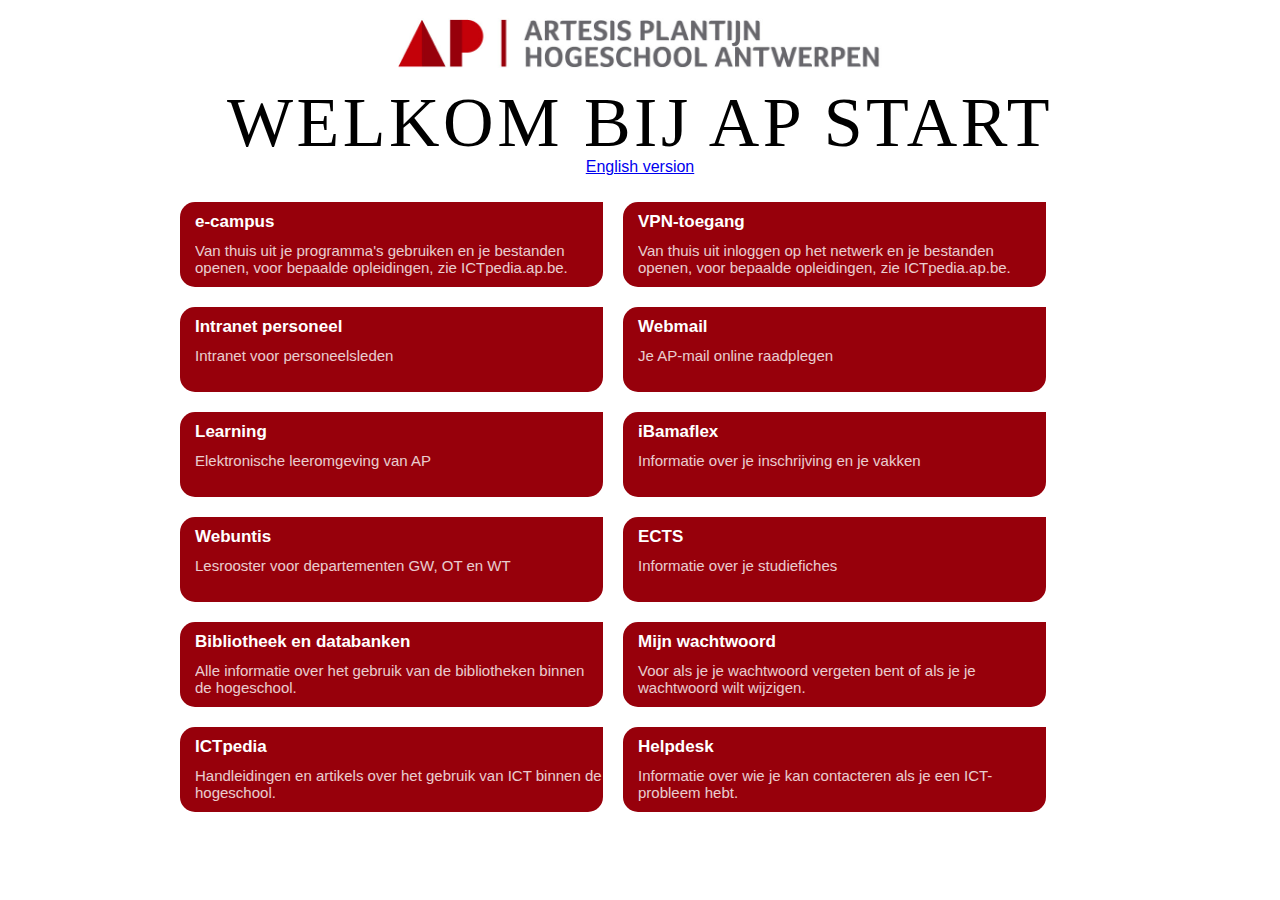
==== index.html @ de5fd695 "AP Site + Update 1" ====
<html>

<head>
    <meta http-equiv=Content-Type content="text/html; charset=windows-1252">
    <meta http-equiv="X-UA-Compatible" content="IE=9" />
    <title>AP START</title>
    <link rel="stylesheet" type="text/css" href="css/style.css">
    </script>

</head>

<body>
    <div class="main_title">
        <img src="images/ap_web.jpg">
        <h1>WELKOM BIJ AP START</h1>
        <a href='en/index.html'>English version</a>
    </div>
    <div class="main_content">
        <div style="clear: both">
        </div>
        <ul>
            <li class="link">
                <a href="https://e-campus.ap.be/"><span>e-campus</span></a>
                <span>Van thuis uit je programma's gebruiken en je bestanden openen, voor bepaalde opleidingen, zie ICTpedia.ap.be.</span>
            </li>
            <li>
                <a href="http://vpn.ap.be/"><span>VPN-toegang</span></a>
                <span>Van thuis uit inloggen op het netwerk en je bestanden openen, voor bepaalde opleidingen, zie ICTpedia.ap.be.</span>
            </li>
            <li>
                <a href="https://apbe.sharepoint.com/sites/intranet-personeel/SitePages/Introductiepagina.aspx"><span>Intranet personeel</span></a>
                <span>Intranet voor personeelsleden</span>
            </li>
            <li>
                <a href="http://webmail.ap.be/"><span>Webmail</span></a>
                <span>Je AP-mail online raadplegen</span>
            </li>
            <li>
                <a href="http://learning.ap.be/"><span>Learning</span></a>
                <span>Elektronische leeromgeving van AP</span>
            </li>
            <li>
                <a href="http://ibamaflex.ap.be/"><span>iBamaflex</span></a>
                <span>Informatie over je inschrijving en je vakken</span>
            </li>
            <li>
                <a href="http://webuntis.ap.be/"><span>Webuntis</span></a>
                <span>Lesrooster voor departementen GW, OT en WT</span>
            </li>
            <li>
                <a href="http://ects.ap.be/"><span>ECTS</span></a>
                <span>Informatie over je studiefiches</span>
            </li>
            <li>
                <a href="http://bibliotheek.ap.be/"><span>Bibliotheek en databanken</span></a>
                <span>Alle informatie over het gebruik van de bibliotheken binnen de hogeschool.</span>
            </li>
            <li>
                <a href="http://wachtwoord.ap.be/"><span>Mijn wachtwoord</span></a>
                <span>Voor als je je wachtwoord vergeten bent of als je je wachtwoord wilt wijzigen.</span>
            </li>
            <li>
                <a href="http://ictpedia.ap.be/"><span>ICTpedia</span></a>
                <span>Handleidingen en artikels over het gebruik van ICT binnen de hogeschool.</span>
            </li>
            <li>
                <a href="http://ictpedia.ap.be/index.php/Contact"><span>Helpdesk</span></a>
                <span>Informatie over wie je kan contacteren als je een ICT-probleem hebt.</span>
            </li>
        </ul>
        </ul>
    </div>
    <br>
    <br>
    <br>
</body>

</html>
---- css/style.css ----
@font-face {
  font-family: 'museo';
  src: url(../fonts/MuseoSans_500-webfont.eot);
  src: url(../fonts/MuseoSans_500-webfontd41d.eot?#iefix) format('embedded-opentype'), url(../fonts/MuseoSans_500-webfont.woff) format('woff'), url(../fonts/MuseoSans_500-webfont.ttf) format('truetype'), url(../fonts/MuseoSans_500-webfont.svg#museo_sans_500regular) format('svg');
  font-weight:normal;
  font-style:normal;
}

@font-face {
  font-family: 'LeagueGothic';
  src: url(../fonts/League_Gothic-webfont.eot);
  src: url(../fonts/League_Gothic-webfontd41d.eot?#iefix) format('embedded-opentype'),url(../fonts/League_Gothic-webfont.woff) format('woff'),url(../fonts/League_Gothic-webfont.ttf) format('truetype'),url(../fonts/League_Gothic-webfont.svg#LeagueGothicRegular) format('svg');
  font-weight:normal;
  font-style:normal;
}

body {
  margin-left: auto;
  margin-right: auto;
  width: 1020px;
  font-family: museo, arial, sans-serif;
}

.rssfeed{
  height: auto;
}

.ddbox{
  height: auto;
}


.bbcclass{
  display: none;
  width: 830px;
  height: auto;
  margin-left: 48px;
  margin-right: 25px;
  margin-top: 10px;
  padding-left: 15px;
  padding-right: 15px;
  padding-top: 5px;
  pading-bottom: 5px;
  //background-color: #F5F3B3;
  border:3px solid #97000B;
  border-bottom-left-radius: 15px;
  border-top-left-radius: 15px;
  border-bottom-right-radius: 15px;
  padding-bottom: 5px;
  font-size: 80%;
}

.rssclass{
  display: none;
  width: 829px;
  height: auto;
  margin-left: 48px;
  margin-right: 26px;
  padding-left: 15px;
  padding-right: 15px;
  padding-top: 5px;
  pading-bottom: 5px;
  //background-color: #F5F3B3;
  border:3px solid #97000B;
  border-bottom-left-radius: 15px;
  border-top-left-radius: 15px;
  border-bottom-right-radius: 15px;
  padding-bottom: 5px;
  font-size: 80%;
}


.rsstitle a{ /*shared class for all title elements in an RSS feed*/
  font-weight: bold;
  color: #97000B;
  font-size: 100%;
  text-decoration: none;
}


.rssdate{ /*shared class for all date elements in an RSS feed*/
  color: #00F;
  font-size: 5%;
}

.rssdescription{ /*shared class for all description elements in an RSS feed*/
}

div.main_content{
  width: 100%;
  text-align:
  padding-bottom: 10px;
}

div.main_title {
  text-align: center;
}

div.main_title img {
  margin-left: auto;
  margin-right: auto;
  display: block;
  padding: 10px;
  height: 50px;
}

div.main_content ul {
  list-style: none;
  width: 100%;
  clear: both;
  padding-bottom: 10px;
}

div.main_content li {
  background: #97000B; /* left bottom repeat-x; */
  float: left;
  width: 40%;
  display: block;
  font-size: 17px;
  height: 85px;
  border-bottom-left-radius: 15px;
  border-top-left-radius: 15px;
  border-bottom-right-radius: 15px;
  margin: 10px;
  padding-left: 15px;
  text-align: left;
  cursor: pointer;
}

div.main_content li * {
  color: #fff;
}

div.main_content li a {
  display: table;
  margin: 10px 0;
  padding: 0;
  width: 100%;
  text-decoration: none;
}

div.main_content li a span {
  padding-right: 15%;
  vertical-align: middle;
  font-size: 17px;
  font-weight: bold;
  opacity: 1;
}

div.main_content li span {
  opacity: 0.8;
  font-size: 15px;
}

h1 {
  font-size: 70px;
  color: #000;
  text-shadow: none;
  font-family: LeagueGothic;
  font-weight: normal;
  letter-spacing: 0.05em;
  line-height: 1em;
  text-transform: uppercase;
  margin-top: 10px;
  margin-bottom: 0px;
  text-align: center;
}

h2 {
  font-size: 45px;
  color: #000;
  text-shadow: none;
  font-family: LeagueGothic;
  font-weight: normal;
  letter-spacing: 0.05em;
  line-height: 1em;
  text-transform: uppercase;
  margin-top: 10px;
  margin-bottom: 0px;
  text-align: center;
  padding-top: 20px;
}

h3 {
  font-size: 15px;
  color: #000;
  text-shadow: none;
  font-family: museo;
  font-weight: normal;
  letter-spacing: 0.05em;
  line-height: 1em;
  margin-top: 10px;
  margin-bottom: 0px;
}
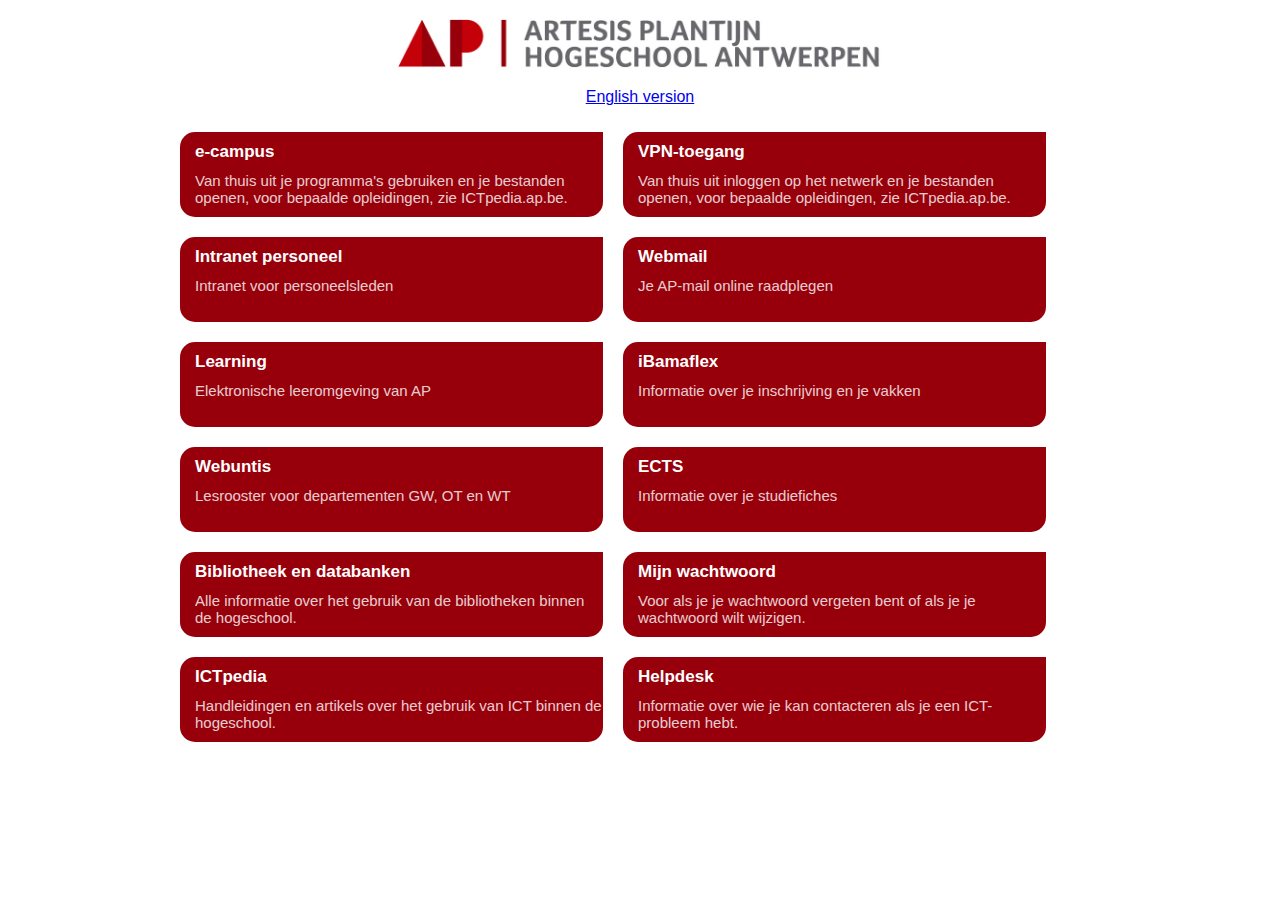
==== commit 81db2d86: "AP Site + Update 2" ====
--- a/index.html
+++ b/index.html
@@ -12,7 +12,7 @@
 <body>
     <div class="main_title">
         <img src="images/ap_web.jpg">
-        <h1>WELKOM BIJ AP START</h1>
+        <h1></h1>
         <a href='en/index.html'>English version</a>
     </div>
     <div class="main_content">
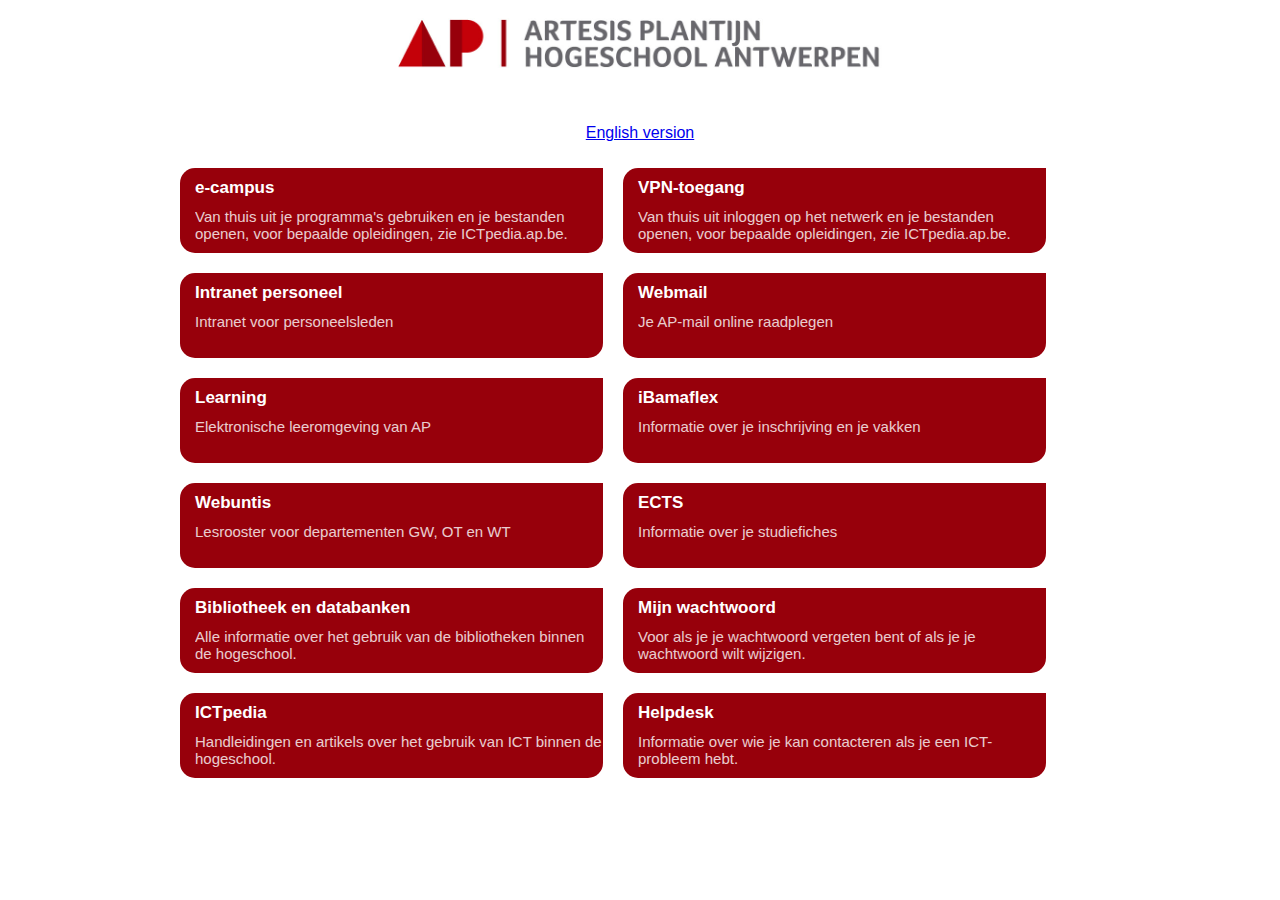
==== commit a5838b7b: "AP Site + Update 3" ====
--- a/index.html
+++ b/index.html
@@ -12,6 +12,8 @@
 <body>
     <div class="main_title">
         <img src="images/ap_web.jpg">
+        <br/>
+        <br/>
         <h1></h1>
         <a href='en/index.html'>English version</a>
     </div>
